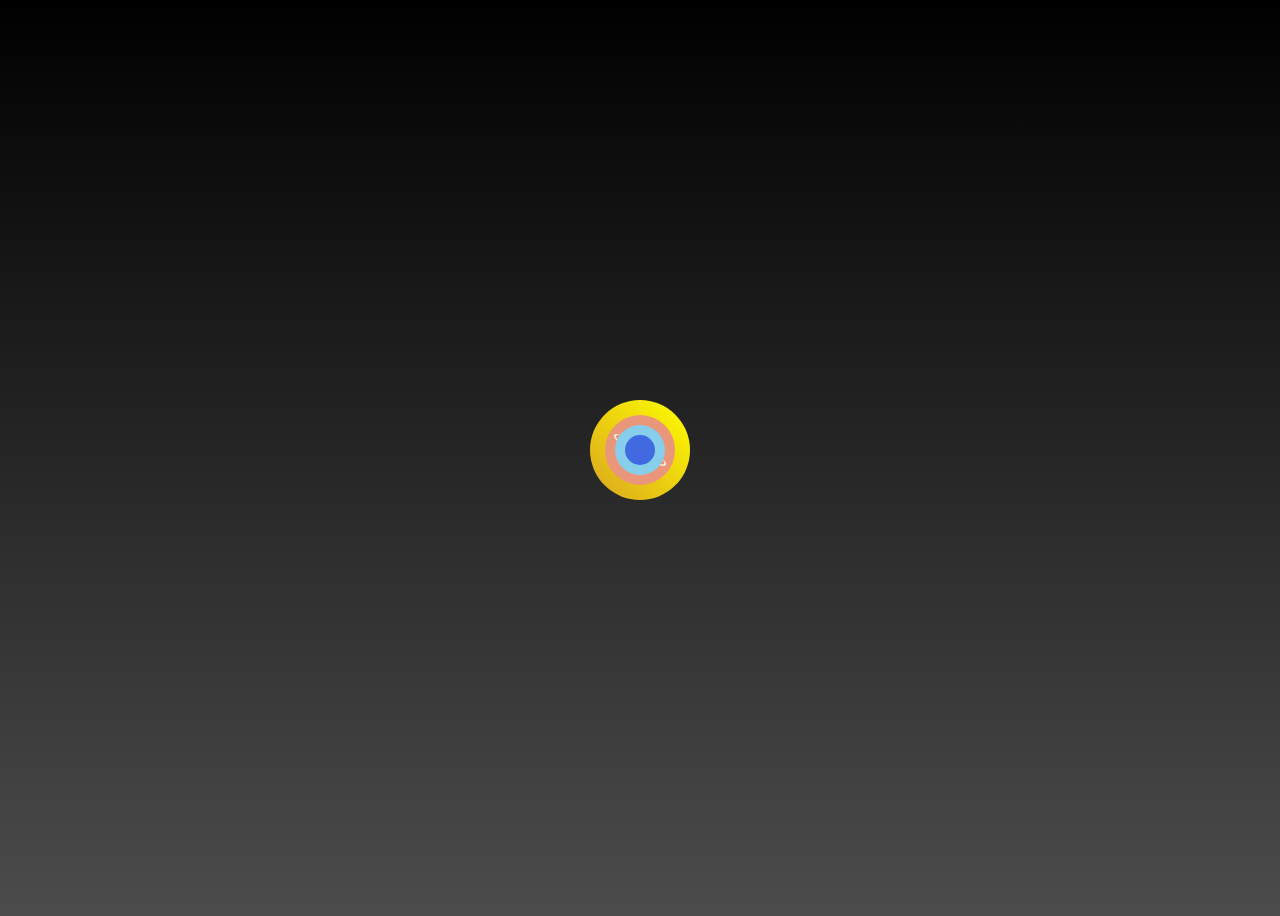
==== Slunce/index.html @ 65520e5d "Slunce" ====
<!DOCTYPE html>
<html lang="en" >
<head>
  <meta charset="UTF-8">
  <title>CodePen - CSS Solar System ☀️🌏</title>
  <link rel="stylesheet" href="./style.css">

</head>
<body>
<!-- partial:index.partial.html -->
<div class="star sun"></div>
<div class="planet mercury"></div>
<div class="planet venus"></div>
<div class="planet earth"></div>
<div class="planet mars"></div>
<div class="planet jupiter"></div>
<div class="planet saturn"></div>
<div class="planet uranus"></div>
<div class="planet neptune"></div>
<!-- partial -->
  
</body>
</html>
---- Slunce/style.css ----
body {
  height: 100vh;
  background: linear-gradient(black, rgba(0, 0, 0, 0.7));
}

.planet,
.star {
  position: absolute;
  width: var(--size);
  height: var(--size);
  top: calc(50% - var(--size) / 2);
  left: calc(50% - var(--size) / 2);
  border-radius: 50%;
}

.sun {
  --size: 100px;
  --push: 0px;
  background: linear-gradient(45deg, goldenrod, yellow);
  animation: orbit 1s infinite linear;
}

.mercury {
  --size: 20px;
  --push: 80px;
  background: grey;
  animation: orbit 1.5s infinite linear;
}

.venus {
  --size: 24px;
  --push: 120px;
  background: orangered;
  animation: orbit 2s infinite linear;
}

.earth {
  --size: 40px;
  --push: 160px;
  background: cornflowerblue;
  animation: orbit 2.5s infinite linear;
}

.mars {
  --size: 30px;
  --push: 200px;
  background: crimson;
  animation: orbit 3s infinite linear;
}

.jupiter {
  --size: 70px;
  --push: 260px;
  background: darksalmon;
  animation: orbit 3.5s infinite linear;
}

.saturn {
  --size: 40px;
  --push: 320px;
  background: peru;
  animation: orbit 4s infinite linear;
}

.saturn::after {
  content: "";
  position: absolute;
  top: 50%;
  left: 50%;
  width: 140%;
  height: 10px;
  border: 2px solid beige;
  border-top: 0;
  border-radius: 50%;
  transform: translate(-50%, -50%) rotate(30deg);
}

.uranus {
  --size: 50px;
  --push: 360px;
  background: skyblue;
  animation: orbit 4.5s infinite linear;
}

.neptune {
  --size: 30px;
  --push: 400px;
  background: royalblue;
  animation: orbit 5s infinite linear;
}

@keyframes orbit {
  from {
    transform: rotate(0) translateX(var(--push));
  }

  to {
    transform: rotate(360deg) translateX(var(--push));
  }
}
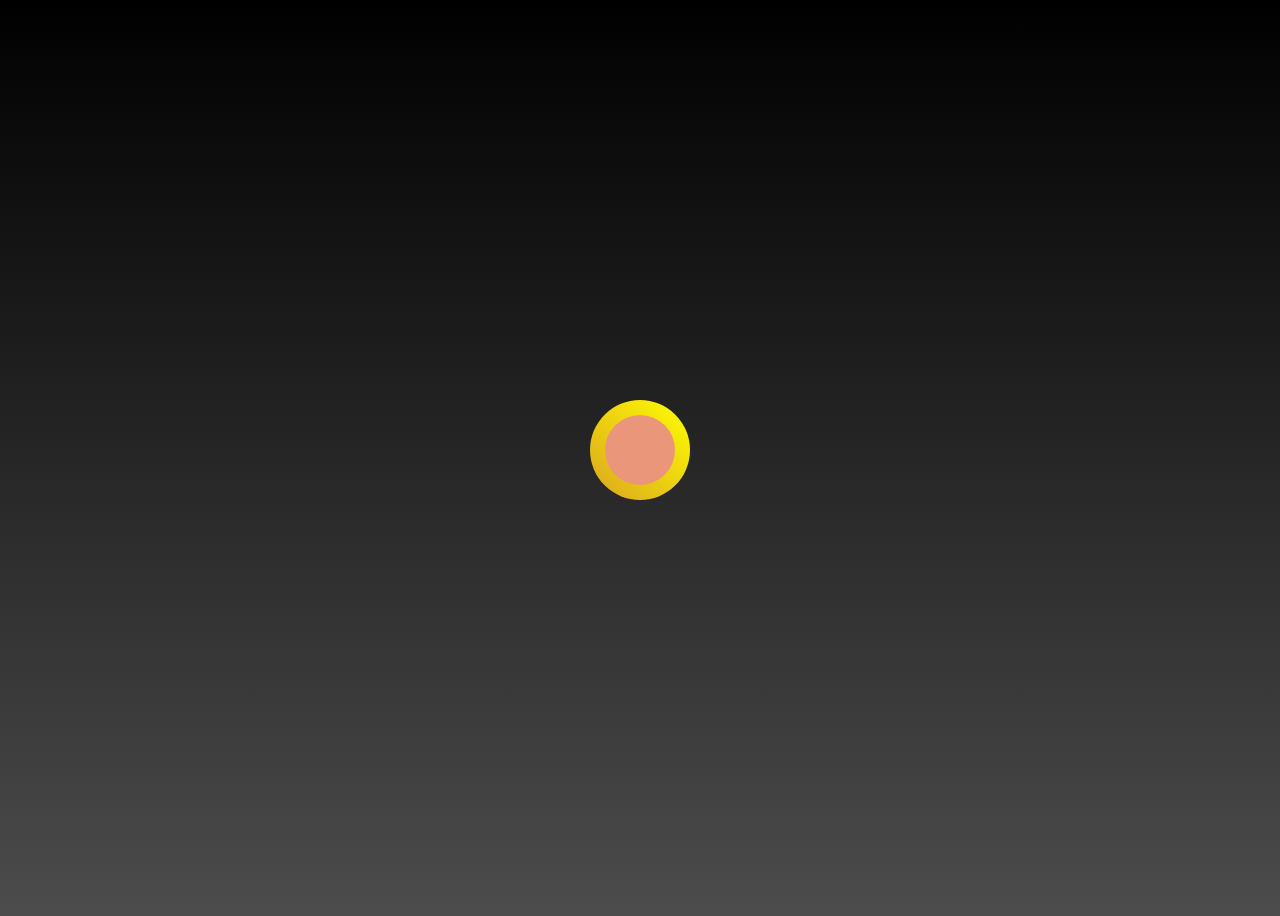
==== commit 9bd9b538: "Update index.html" ====
--- a/Slunce/index.html
+++ b/Slunce/index.html
@@ -1,23 +1,21 @@
 <!DOCTYPE html>
-<html lang="en" >
+
 <head>
+  
   <meta charset="UTF-8">
-  <title>CodePen - CSS Solar System ☀️🌏</title>
+  <title>CodePen - Sun</title>
   <link rel="stylesheet" href="./style.css">
 
 </head>
 <body>
-<!-- partial:index.partial.html -->
+
 <div class="star sun"></div>
 <div class="planet mercury"></div>
 <div class="planet venus"></div>
 <div class="planet earth"></div>
 <div class="planet mars"></div>
 <div class="planet jupiter"></div>
-<div class="planet saturn"></div>
-<div class="planet uranus"></div>
-<div class="planet neptune"></div>
-<!-- partial -->
+
   
 </body>
 </html>
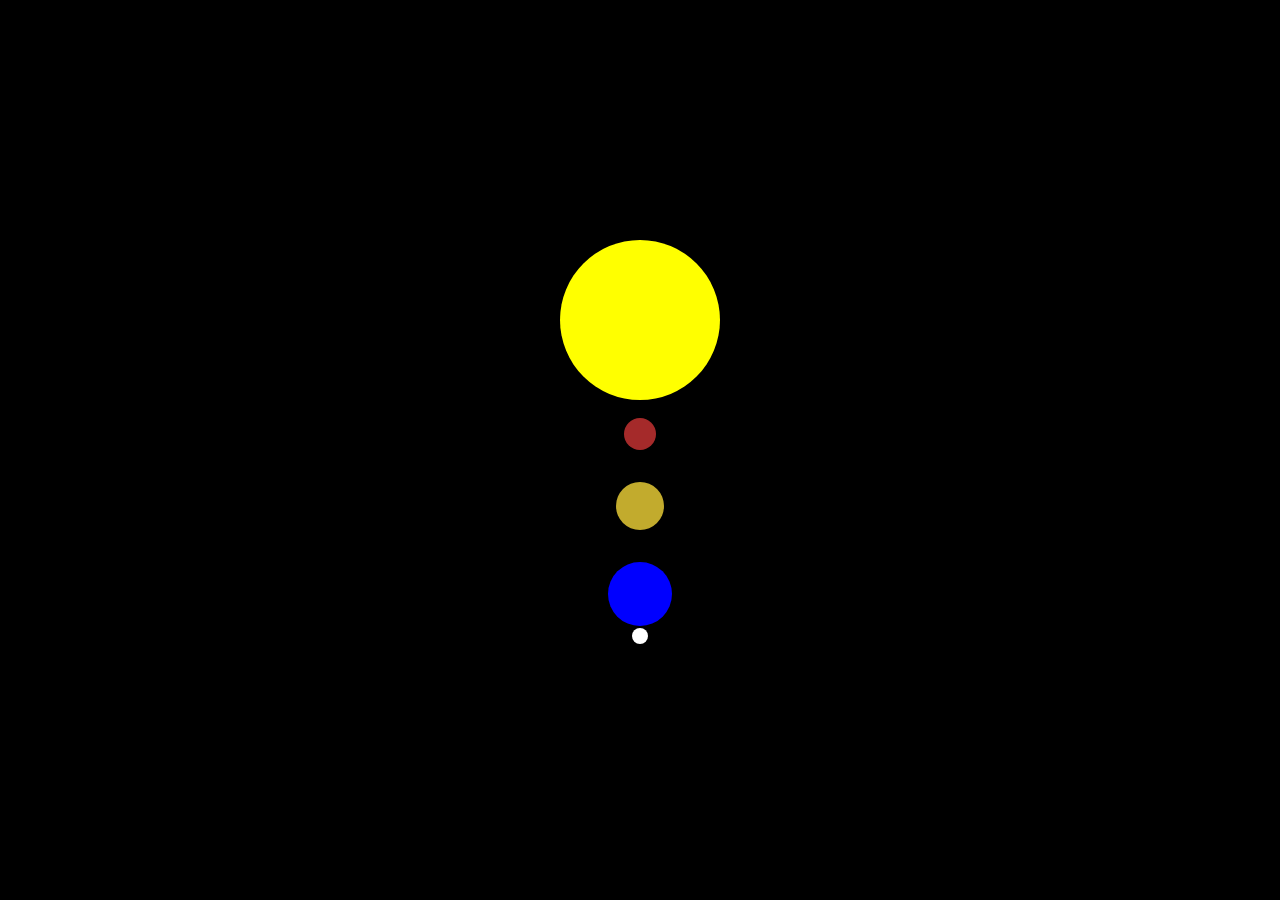
==== commit 654c1cb4: "Add files via upload" ====
--- a/Slunce/index.html
+++ b/Slunce/index.html
@@ -1,21 +1,20 @@
-<!DOCTYPE html>
-
-<head>
-  
-  <meta charset="UTF-8">
-  <title>CodePen - Sun</title>
-  <link rel="stylesheet" href="./style.css">
-
-</head>
-<body>
-
-<div class="star sun"></div>
-<div class="planet mercury"></div>
-<div class="planet venus"></div>
-<div class="planet earth"></div>
-<div class="planet mars"></div>
-<div class="planet jupiter"></div>
-
-  
-</body>
-</html>
+<!DOCTYPE html>
+
+<html>
+  <head>
+    <meta charset="UTF-8">
+    <title>CodePen - Sun</title>
+    <link rel="stylesheet" href="style.css">
+  </head>
+  <body>
+    <div class="star-sun"></div>
+    <div id="orbit-speed" class="orbit">
+      <div class="planet-mercury"></div>
+      <div class="planet-venus"></div>
+      <div class="planet-earth"></div>
+        <div class="suborbit">
+          <div class="moon"></div>
+        </div>
+    </div>
+  </body>
+</html>
--- a/Slunce/style.css
+++ b/Slunce/style.css
@@ -1,100 +1,63 @@
-body {
-  height: 100vh;
-  background: linear-gradient(black, rgba(0, 0, 0, 0.7));
-}
-
-.planet,
-.star {
-  position: absolute;
-  width: var(--size);
-  height: var(--size);
-  top: calc(50% - var(--size) / 2);
-  left: calc(50% - var(--size) / 2);
-  border-radius: 50%;
-}
-
-.sun {
-  --size: 100px;
-  --push: 0px;
-  background: linear-gradient(45deg, goldenrod, yellow);
-  animation: orbit 1s infinite linear;
-}
-
-.mercury {
-  --size: 20px;
-  --push: 80px;
-  background: grey;
-  animation: orbit 1.5s infinite linear;
-}
-
-.venus {
-  --size: 24px;
-  --push: 120px;
-  background: orangered;
-  animation: orbit 2s infinite linear;
-}
-
-.earth {
-  --size: 40px;
-  --push: 160px;
-  background: cornflowerblue;
-  animation: orbit 2.5s infinite linear;
-}
-
-.mars {
-  --size: 30px;
-  --push: 200px;
-  background: crimson;
-  animation: orbit 3s infinite linear;
-}
-
-.jupiter {
-  --size: 70px;
-  --push: 260px;
-  background: darksalmon;
-  animation: orbit 3.5s infinite linear;
-}
-
-.saturn {
-  --size: 40px;
-  --push: 320px;
-  background: peru;
-  animation: orbit 4s infinite linear;
-}
-
-.saturn::after {
-  content: "";
-  position: absolute;
-  top: 50%;
-  left: 50%;
-  width: 140%;
-  height: 10px;
-  border: 2px solid beige;
-  border-top: 0;
-  border-radius: 50%;
-  transform: translate(-50%, -50%) rotate(30deg);
-}
-
-.uranus {
-  --size: 50px;
-  --push: 360px;
-  background: skyblue;
-  animation: orbit 4.5s infinite linear;
-}
-
-.neptune {
-  --size: 30px;
-  --push: 400px;
-  background: royalblue;
-  animation: orbit 5s infinite linear;
-}
-
-@keyframes orbit {
-  from {
-    transform: rotate(0) translateX(var(--push));
-  }
-
-  to {
-    transform: rotate(360deg) translateX(var(--push));
-  }
+body {
+    margin: 0%;
+    background-color: black;
+}
+
+div {
+    margin-left: auto;
+    margin-right: auto;
+}
+
+.star-sun {
+    width: 10em; height: 10em;
+    background-color: yellow;
+    border-radius: 50%;
+    margin-top: 15em;
+}
+
+.orbit {
+    width: 14em; height: 14em;
+    border: 2px solid;
+    border-radius: 50%;
+    margin-top: -12em;
+    animation: rotate 4s infinite linear;
+}
+@keyframes rotate {
+    from {
+        transform: rotateZ(360deg);
+      }
+    to {
+        transform: rotateZ(0deg);
+    }
+}
+.suborbit {
+    width: 4.8em; height: 4.8em;
+    border: 2px solid;
+    border-radius: 50%;
+    margin-top: -4.429em;
+    animation: rotate 2s infinite linear;
+}
+.moon {
+    width: 1em; height: 1em;
+    background-color: white;
+    border-radius: 50%;
+    margin-top: 4.4em;
+}
+.planet-mercury {
+    width: 2em; height: 2em;
+    background-color: brown;
+    border-radius: 50%;
+    margin-top: 13em;
+}
+.planet-venus {
+    width: 3em; height: 3em;
+    background-color: rgb(194, 171, 45);
+    border-radius: 50%;
+    margin-top: 2em;
+}
+.planet-earth {
+    width: 4em; height: 4em;
+    background-color: blue;
+    border-radius: 50%;
+    margin-top: 2em;
 }